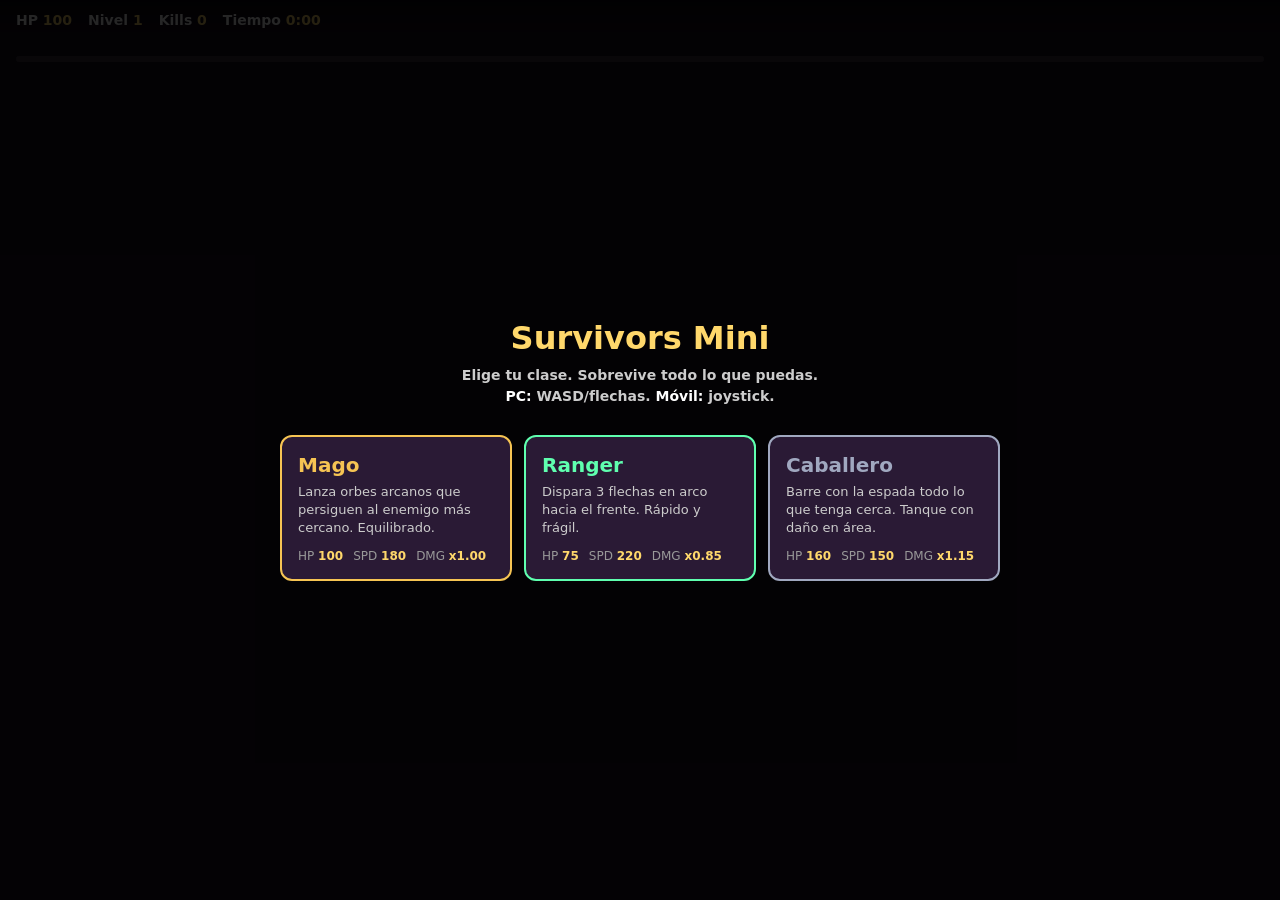
==== index.html @ 5e5a5624 "Initial commit: Survivors Mini con arquitectura por capas y 3 clases" ====
<!DOCTYPE html>
<html lang="es">
<head>
  <meta charset="UTF-8">
  <meta name="viewport" content="width=device-width, initial-scale=1.0, viewport-fit=cover">
  <meta name="mobile-web-app-capable" content="yes">
  <meta name="apple-mobile-web-app-capable" content="yes">
  <title>Survivors Mini</title>
  <link rel="stylesheet" href="styles/main.css">
</head>
<body>
  <canvas id="game"></canvas>
  <div id="ui">
    <div id="topbar">
      <div id="stats">
        <span>HP <b id="hp">100</b></span>
        <span>Nivel <b id="lvl">1</b></span>
        <span>Kills <b id="kills">0</b></span>
        <span>Tiempo <b id="time">0:00</b></span>
      </div>
    </div>
    <div id="xpbar"><div id="xpfill"></div></div>
    <div id="joystick"><div id="stick"></div></div>
    <div id="overlay"></div>
  </div>
  <script type="module" src="src/main.js"></script>
</body>
</html>
---- styles/main.css ----
* { margin: 0; padding: 0; box-sizing: border-box; -webkit-tap-highlight-color: transparent; }
html, body {
  width: 100%; height: 100%; overflow: hidden;
  background: #000;
  touch-action: none;
  user-select: none; -webkit-user-select: none;
  font-family: system-ui, -apple-system, sans-serif;
}
#game { display: block; width: 100vw; height: 100vh; background: #1a0f1f; }

#ui { position: fixed; inset: 0; pointer-events: none; color: #fff; font-weight: 600; }
#topbar {
  position: absolute; top: 0; left: 0; right: 0;
  padding: 12px 16px;
  display: flex; justify-content: space-between; gap: 12px;
  background: linear-gradient(to bottom, rgba(0,0,0,.6), transparent);
}
#stats { display: flex; gap: 16px; flex-wrap: wrap; font-size: 14px; }
#stats span b { color: #ffd86b; }

#xpbar {
  position: absolute; top: 56px; left: 16px; right: 16px;
  height: 6px; background: rgba(255,255,255,.15);
  border-radius: 3px; overflow: hidden;
}
#xpfill {
  height: 100%; width: 0%;
  background: linear-gradient(to right, #6ee7ff, #5fffaf);
  transition: width .2s;
}

#joystick {
  position: absolute; left: 24px; bottom: 24px;
  width: 140px; height: 140px;
  border-radius: 50%;
  background: rgba(255,255,255,.08);
  border: 2px solid rgba(255,255,255,.2);
  pointer-events: auto;
  display: none;
}
#stick {
  position: absolute; left: 50%; top: 50%;
  width: 60px; height: 60px;
  border-radius: 50%;
  background: rgba(255,255,255,.25);
  transform: translate(-50%, -50%);
}

#overlay {
  position: absolute; inset: 0;
  background: rgba(0,0,0,.85);
  display: flex; flex-direction: column;
  align-items: center; justify-content: center;
  padding: 24px;
  pointer-events: auto;
}
#overlay.hidden { display: none; }
#overlay h1 { font-size: 32px; margin-bottom: 8px; color: #ffd86b; text-align: center; }
#overlay h2 { font-size: 20px; margin-bottom: 16px; color: #fff; text-align: center; }
#overlay p { color: #ccc; margin-bottom: 20px; text-align: center; max-width: 480px; font-size: 14px; line-height: 1.5; }

.upgrades { display: flex; flex-direction: column; gap: 10px; width: 100%; max-width: 420px; }
.upgrade {
  background: #2a1a35;
  border: 2px solid #5fffaf;
  border-radius: 10px;
  padding: 14px 16px;
  cursor: pointer;
  color: #fff;
  text-align: left;
  transition: transform .1s, background .1s;
}
.upgrade:hover, .upgrade:active { background: #3d2750; transform: scale(1.02); }
.upgrade b { color: #5fffaf; display: block; margin-bottom: 4px; font-size: 16px; }
.upgrade span { font-size: 13px; color: #bbb; }

button.big {
  background: #5fffaf; color: #000;
  border: none; border-radius: 10px;
  padding: 14px 32px; font-size: 18px; font-weight: 700;
  cursor: pointer; margin-top: 12px;
}
button.big:active { transform: scale(.97); }

.classes {
  display: grid;
  grid-template-columns: repeat(auto-fit, minmax(200px, 1fr));
  gap: 12px;
  width: 100%;
  max-width: 720px;
  margin-top: 8px;
}
.classCard {
  background: #2a1a35;
  border: 2px solid #5fffaf;
  border-radius: 12px;
  padding: 16px;
  cursor: pointer;
  color: #fff;
  text-align: left;
  transition: transform .12s, background .12s, box-shadow .12s;
  font-family: inherit;
}
.classCard:hover, .classCard:active {
  background: #3d2750;
  transform: translateY(-3px);
  box-shadow: 0 8px 24px rgba(0,0,0,.4);
}
.classHead { font-size: 20px; font-weight: 800; margin-bottom: 6px; }
.classDesc { font-size: 13px; color: #ccc; margin-bottom: 12px; line-height: 1.4; min-height: 54px; }
.classStats { display: flex; gap: 10px; flex-wrap: wrap; font-size: 12px; color: #999; }
.classStats b { color: #ffd86b; }

@media (hover: none) { #joystick { display: block; } }
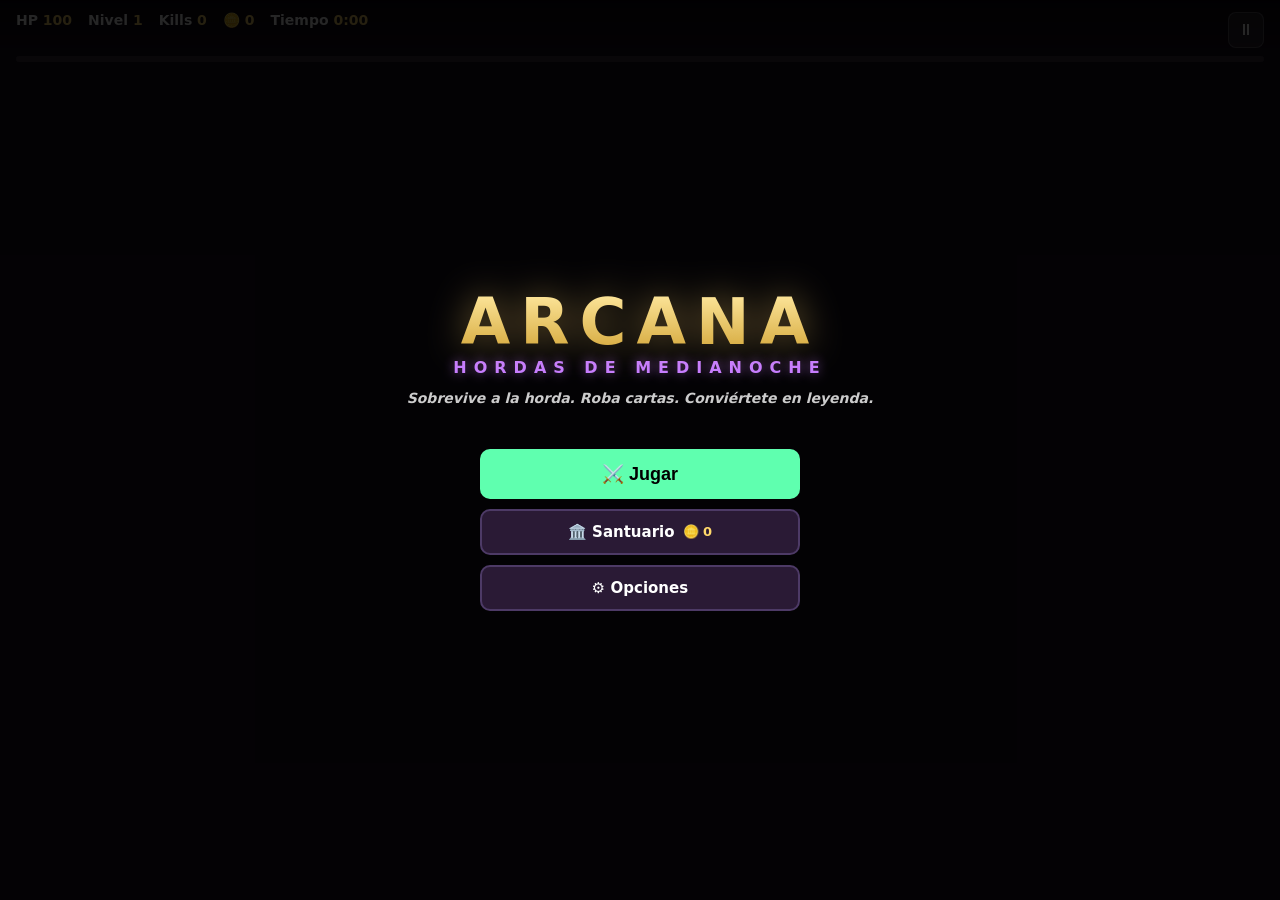
==== commit c8182364: "Arcana: menús completos, audio procedural y meta-progresión rogue-lite Basado en los pilares de éxit" ====
--- a/index.html
+++ b/index.html
@@ -5,7 +5,7 @@
   <meta name="viewport" content="width=device-width, initial-scale=1.0, viewport-fit=cover">
   <meta name="mobile-web-app-capable" content="yes">
   <meta name="apple-mobile-web-app-capable" content="yes">
-  <title>Survivors Mini</title>
+  <title>Arcana: Hordas de Medianoche</title>
   <link rel="stylesheet" href="styles/main.css">
 </head>
 <body>
@@ -16,8 +16,10 @@
         <span>HP <b id="hp">100</b></span>
         <span>Nivel <b id="lvl">1</b></span>
         <span>Kills <b id="kills">0</b></span>
+        <span>🪙 <b id="gold">0</b></span>
         <span>Tiempo <b id="time">0:00</b></span>
       </div>
+      <button id="pauseBtn">⏸</button>
     </div>
     <div id="xpbar"><div id="xpfill"></div></div>
     <div id="joystick"><div id="stick"></div></div>
--- a/styles/main.css
+++ b/styles/main.css
@@ -17,6 +17,18 @@
 }
 #stats { display: flex; gap: 16px; flex-wrap: wrap; font-size: 14px; }
 #stats span b { color: #ffd86b; }
+
+#pauseBtn {
+  pointer-events: auto;
+  background: rgba(255,255,255,.1);
+  border: 1px solid rgba(255,255,255,.25);
+  border-radius: 8px;
+  color: #fff;
+  font-size: 16px;
+  width: 36px; height: 36px;
+  cursor: pointer;
+  flex-shrink: 0;
+}
 
 #xpbar {
   position: absolute; top: 56px; left: 16px; right: 16px;
@@ -59,20 +71,102 @@
 #overlay h2 { font-size: 20px; margin-bottom: 16px; color: #fff; text-align: center; }
 #overlay p { color: #ccc; margin-bottom: 20px; text-align: center; max-width: 480px; font-size: 14px; line-height: 1.5; }
 
-.upgrades { display: flex; flex-direction: column; gap: 10px; width: 100%; max-width: 420px; }
-.upgrade {
-  background: #2a1a35;
-  border: 2px solid #5fffaf;
-  border-radius: 10px;
-  padding: 14px 16px;
+.cards {
+  display: flex;
+  gap: 14px;
+  width: 100%;
+  max-width: 640px;
+  justify-content: center;
+  flex-wrap: wrap;
+  perspective: 800px;
+}
+.card {
+  flex: 1 1 160px;
+  max-width: 200px;
+  min-height: 210px;
+  display: flex; flex-direction: column;
+  align-items: center; justify-content: flex-start;
+  gap: 8px;
+  padding: 14px 12px;
+  border-radius: 14px;
   cursor: pointer;
   color: #fff;
-  text-align: left;
-  transition: transform .1s, background .1s;
-}
-.upgrade:hover, .upgrade:active { background: #3d2750; transform: scale(1.02); }
-.upgrade b { color: #5fffaf; display: block; margin-bottom: 4px; font-size: 16px; }
-.upgrade span { font-size: 13px; color: #bbb; }
+  text-align: center;
+  font-family: inherit;
+  background: linear-gradient(160deg, #241433, #160b22);
+  border: 2px solid #555;
+  position: relative;
+  overflow: hidden;
+  animation: cardDeal .4s cubic-bezier(.2, 1.4, .4, 1) backwards;
+  transition: transform .12s, box-shadow .12s;
+}
+.card:hover, .card:active { transform: translateY(-6px) scale(1.03); }
+@keyframes cardDeal {
+  from { opacity: 0; transform: translateY(40px) rotateX(35deg); }
+  to   { opacity: 1; transform: translateY(0) rotateX(0); }
+}
+
+.cardRarity {
+  font-size: 10px; font-weight: 800;
+  letter-spacing: 1.5px; text-transform: uppercase;
+  padding: 3px 10px; border-radius: 20px;
+  border: 1px solid currentColor;
+}
+.cardIcon { font-size: 34px; line-height: 1.2; margin-top: 4px; }
+.cardName { font-size: 15px; font-weight: 800; }
+.cardDesc { font-size: 12px; color: #c8c2d4; line-height: 1.4; }
+
+/* Gris: Muy Común */
+.card.r-comun { border-color: #9aa0ae; }
+.card.r-comun .cardRarity { color: #9aa0ae; }
+.card.r-comun .cardName { color: #d4d8e0; }
+
+/* Verde: Poco Común */
+.card.r-pocoComun { border-color: #5fffaf; box-shadow: 0 0 12px rgba(95,255,175,.18); }
+.card.r-pocoComun .cardRarity { color: #5fffaf; }
+.card.r-pocoComun .cardName { color: #5fffaf; }
+
+/* Azul: Raro */
+.card.r-raro { border-color: #4da6ff; box-shadow: 0 0 16px rgba(77,166,255,.3); }
+.card.r-raro .cardRarity { color: #4da6ff; }
+.card.r-raro .cardName { color: #8cc6ff; }
+
+/* Lila: Ultra Raro */
+.card.r-ultraRaro {
+  border-color: #c77dff;
+  box-shadow: 0 0 22px rgba(199,125,255,.45);
+  background: linear-gradient(160deg, #321a4a, #1c0e2e);
+}
+.card.r-ultraRaro .cardRarity { color: #c77dff; }
+.card.r-ultraRaro .cardName { color: #ddb3ff; }
+
+/* Dorado: Jackpot */
+.card.r-jackpot {
+  border-color: #ffd86b;
+  box-shadow: 0 0 30px rgba(255,216,107,.55);
+  background: linear-gradient(160deg, #4a3614, #241404);
+  animation: cardDeal .4s cubic-bezier(.2, 1.4, .4, 1) backwards,
+             jackpotPulse 1.6s ease-in-out infinite;
+}
+.card.r-jackpot .cardRarity { color: #ffd86b; }
+.card.r-jackpot .cardName { color: #ffe9a0; text-shadow: 0 0 10px rgba(255,216,107,.6); }
+.card.r-jackpot .cardDesc { color: #e8d8b0; }
+.card.r-jackpot::after {
+  content: '';
+  position: absolute; inset: 0;
+  background: linear-gradient(115deg, transparent 35%, rgba(255,240,190,.35) 50%, transparent 65%);
+  transform: translateX(-100%);
+  animation: jackpotShine 2.2s ease-in-out infinite;
+  pointer-events: none;
+}
+@keyframes jackpotPulse {
+  0%, 100% { box-shadow: 0 0 22px rgba(255,216,107,.4); }
+  50%      { box-shadow: 0 0 38px rgba(255,216,107,.75); }
+}
+@keyframes jackpotShine {
+  0%   { transform: translateX(-100%); }
+  55%, 100% { transform: translateX(100%); }
+}
 
 button.big {
   background: #5fffaf; color: #000;
@@ -112,3 +206,138 @@
 .classStats b { color: #ffd86b; }
 
 @media (hover: none) { #joystick { display: block; } }
+
+/* ---------- Título ---------- */
+.titleWrap { display: flex; flex-direction: column; align-items: center; gap: 8px; }
+.gameLogo { display: flex; flex-direction: column; align-items: center; line-height: 1; margin-bottom: 4px; }
+.logoTop {
+  font-size: 64px; font-weight: 900; letter-spacing: 10px;
+  background: linear-gradient(180deg, #ffe9a0, #d4a73a);
+  -webkit-background-clip: text; background-clip: text;
+  -webkit-text-fill-color: transparent;
+  filter: drop-shadow(0 0 18px rgba(255, 216, 107, .45));
+  animation: logoGlow 2.4s ease-in-out infinite;
+}
+.logoBottom {
+  font-size: 16px; font-weight: 800; letter-spacing: 7px;
+  color: #c77dff; margin-top: 6px;
+  text-shadow: 0 0 12px rgba(199, 125, 255, .6);
+}
+@keyframes logoGlow {
+  0%, 100% { filter: drop-shadow(0 0 12px rgba(255, 216, 107, .35)); }
+  50%      { filter: drop-shadow(0 0 26px rgba(255, 216, 107, .65)); }
+}
+.tagline { font-style: italic; }
+.records {
+  display: flex; gap: 18px; font-size: 13px; color: #999;
+  margin-bottom: 12px; flex-wrap: wrap; justify-content: center;
+}
+.records b { color: #ffd86b; }
+
+.menuButtons {
+  display: flex; flex-direction: column; gap: 10px;
+  width: 100%; max-width: 320px; align-items: stretch;
+}
+.menuBtn {
+  background: #2a1a35;
+  border: 2px solid #4d3a66;
+  border-radius: 10px;
+  padding: 12px 18px;
+  font-size: 15px; font-weight: 700;
+  color: #fff; cursor: pointer;
+  font-family: inherit;
+  transition: transform .1s, background .1s, border-color .1s;
+  display: flex; justify-content: center; align-items: center; gap: 8px;
+}
+.menuBtn:hover, .menuBtn:active { background: #3d2750; border-color: #c77dff; transform: scale(1.02); }
+.menuBtn.danger { border-color: #6e2a2a; color: #ff9a9a; }
+.menuBtn.danger:hover { border-color: #d84444; background: #3a1a1a; }
+.backBtn { margin-top: 16px; max-width: 320px; width: 100%; }
+.goldTag { color: #ffd86b; font-size: 13px; }
+
+/* ---------- Selección de clase ---------- */
+.classPreview { width: 120px; height: 120px; display: block; margin: 0 auto 4px; }
+
+/* ---------- Santuario ---------- */
+.goldBar {
+  font-size: 18px; color: #fff; margin-bottom: 14px;
+  background: rgba(255, 216, 107, .1);
+  border: 1px solid rgba(255, 216, 107, .4);
+  padding: 8px 22px; border-radius: 24px;
+}
+.goldBar b { color: #ffd86b; }
+.shop {
+  display: flex; flex-direction: column; gap: 8px;
+  width: 100%; max-width: 480px;
+  max-height: 50vh; overflow-y: auto;
+}
+.shopRow {
+  display: flex; align-items: center; gap: 12px;
+  background: #221330;
+  border: 1px solid #3a2a4d;
+  border-radius: 10px;
+  padding: 10px 12px;
+}
+.shopIcon { font-size: 24px; width: 36px; text-align: center; }
+.shopInfo { flex: 1; text-align: left; }
+.shopName { font-size: 14px; font-weight: 800; display: flex; align-items: center; gap: 8px; }
+.shopDesc { font-size: 12px; color: #998db0; }
+.pips { display: inline-flex; gap: 3px; }
+.pip {
+  width: 8px; height: 8px; border-radius: 50%;
+  background: rgba(255,255,255,.12);
+  border: 1px solid rgba(255,255,255,.2);
+}
+.pip.on { background: #ffd86b; border-color: #ffd86b; box-shadow: 0 0 6px rgba(255,216,107,.6); }
+.buyBtn {
+  background: #2a3a26;
+  border: 1px solid #5fffaf;
+  color: #5fffaf;
+  border-radius: 8px;
+  padding: 8px 12px;
+  font-weight: 800; font-size: 13px;
+  cursor: pointer; font-family: inherit;
+  min-width: 76px;
+}
+.buyBtn:hover:not(.maxed) { background: #355030; }
+.buyBtn.maxed { border-color: #ffd86b; color: #ffd86b; background: transparent; cursor: default; }
+.buyBtn.shake { animation: denyShake .3s; }
+@keyframes denyShake {
+  0%, 100% { transform: translateX(0); }
+  25% { transform: translateX(-4px); }
+  75% { transform: translateX(4px); }
+}
+
+/* ---------- Opciones / Pausa ---------- */
+.options { display: flex; flex-direction: column; gap: 14px; width: 100%; max-width: 320px; }
+.optRow {
+  display: flex; justify-content: space-between; align-items: center;
+  gap: 14px; color: #fff; font-size: 14px; font-weight: 700;
+  background: #221330; border: 1px solid #3a2a4d;
+  border-radius: 10px; padding: 10px 14px;
+}
+.optRow input[type="range"] { width: 140px; accent-color: #c77dff; }
+
+/* ---------- Cofre ---------- */
+.chestReveal { display: flex; flex-direction: column; align-items: center; gap: 12px; }
+.chestReveal .card { cursor: default; min-width: 190px; }
+.chestGold {
+  font-size: 20px; font-weight: 900; color: #ffd86b;
+  text-shadow: 0 0 12px rgba(255,216,107,.6);
+  animation: cardDeal .35s ease-out;
+}
+.chestGold.hidden, #claimBtn.hidden { display: none; }
+
+/* ---------- Game Over ---------- */
+.goStats {
+  display: flex; flex-direction: column; gap: 8px;
+  margin-bottom: 18px; font-size: 16px; color: #ccc;
+}
+.goStat b { color: #fff; font-size: 18px; }
+.goStat.gold b { color: #ffd86b; }
+.newRecord {
+  font-size: 11px; font-weight: 900; color: #5fffaf;
+  margin-left: 8px; letter-spacing: 1px;
+  animation: recordBlink 1s ease-in-out infinite;
+}
+@keyframes recordBlink { 50% { opacity: .4; } }
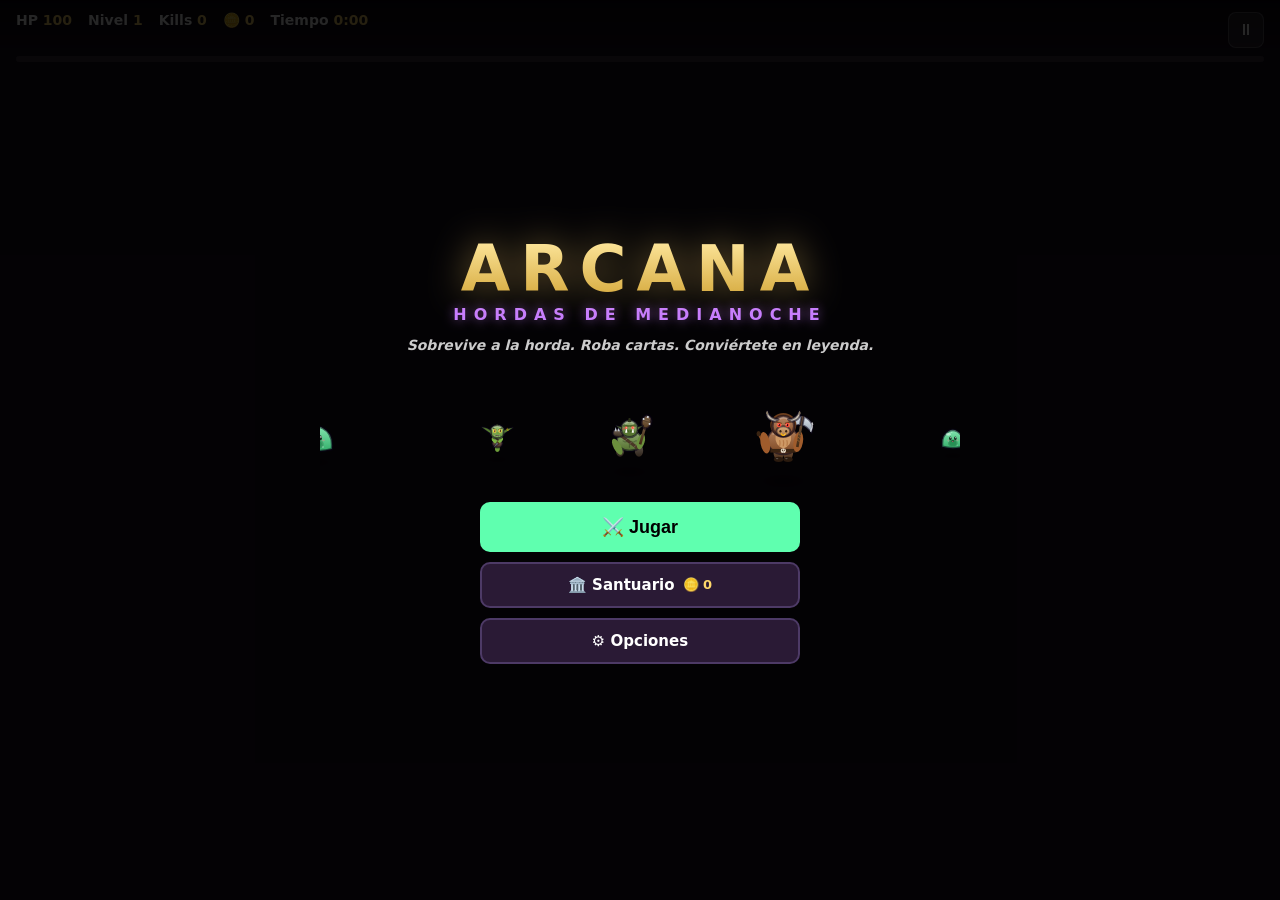
==== commit eed6f2c5: "Rendimiento de hordas, anuncios de jefes y pulido de experiencia - Físicas con rejilla espacial: la " ====
--- a/index.html
+++ b/index.html
@@ -6,6 +6,7 @@
   <meta name="mobile-web-app-capable" content="yes">
   <meta name="apple-mobile-web-app-capable" content="yes">
   <title>Arcana: Hordas de Medianoche</title>
+  <link rel="icon" href="data:image/svg+xml,<svg xmlns=%22http://www.w3.org/2000/svg%22 viewBox=%220 0 100 100%22><text y=%22.9em%22 font-size=%2290%22>🌙</text></svg>">
   <link rel="stylesheet" href="styles/main.css">
 </head>
 <body>
@@ -22,6 +23,7 @@
       <button id="pauseBtn">⏸</button>
     </div>
     <div id="xpbar"><div id="xpfill"></div></div>
+    <div id="announce"></div>
     <div id="joystick"><div id="stick"></div></div>
     <div id="overlay"></div>
   </div>
--- a/styles/main.css
+++ b/styles/main.css
@@ -39,6 +39,29 @@
   height: 100%; width: 0%;
   background: linear-gradient(to right, #6ee7ff, #5fffaf);
   transition: width .2s;
+}
+#xpbar.almost #xpfill {
+  animation: xpPulse .7s ease-in-out infinite;
+}
+@keyframes xpPulse {
+  0%, 100% { box-shadow: 0 0 4px rgba(95,255,175,.4); filter: brightness(1); }
+  50%      { box-shadow: 0 0 14px rgba(95,255,175,.9); filter: brightness(1.4); }
+}
+
+#announce {
+  position: absolute; top: 22%; left: 0; right: 0;
+  text-align: center;
+  font-size: 30px; font-weight: 900; letter-spacing: 3px;
+  text-shadow: 0 2px 12px rgba(0,0,0,.8);
+  opacity: 0;
+  pointer-events: none;
+}
+#announce.show { animation: announceIn 2.4s ease-out forwards; }
+@keyframes announceIn {
+  0%   { opacity: 0; transform: scale(1.6); }
+  12%  { opacity: 1; transform: scale(1); }
+  80%  { opacity: 1; }
+  100% { opacity: 0; transform: scale(.95); }
 }
 
 #joystick {
@@ -228,6 +251,10 @@
   50%      { filter: drop-shadow(0 0 26px rgba(255, 216, 107, .65)); }
 }
 .tagline { font-style: italic; }
+#titleParade {
+  width: min(640px, 92vw); height: 110px;
+  margin: -6px 0;
+}
 .records {
   display: flex; gap: 18px; font-size: 13px; color: #999;
   margin-bottom: 12px; flex-wrap: wrap; justify-content: center;
@@ -257,6 +284,30 @@
 
 /* ---------- Selección de clase ---------- */
 .classPreview { width: 120px; height: 120px; display: block; margin: 0 auto 4px; }
+.classCard.locked { opacity: .75; filter: saturate(.4); }
+.classCard.locked .classPreview { filter: brightness(.4); }
+.classCard.shake { animation: denyShake .3s; }
+.unlockTag {
+  margin-top: 8px; font-size: 13px; font-weight: 800;
+  color: #ffd86b; text-align: center;
+  background: rgba(255, 216, 107, .12);
+  border: 1px solid rgba(255, 216, 107, .4);
+  border-radius: 8px; padding: 6px;
+}
+
+/* ---------- Stats de pausa ---------- */
+.pauseStats {
+  display: grid; grid-template-columns: 1fr 1fr;
+  gap: 6px 18px; font-size: 13px; color: #998db0;
+  background: #221330; border: 1px solid #3a2a4d;
+  border-radius: 10px; padding: 12px 16px; margin-bottom: 16px;
+}
+.pauseStats b { color: #fff; }
+.pauseStats .evolved {
+  grid-column: 1 / -1; text-align: center; color: #ffd86b;
+  font-weight: 900; letter-spacing: 1px;
+  text-shadow: 0 0 10px rgba(255,216,107,.5);
+}
 
 /* ---------- Santuario ---------- */
 .goldBar {
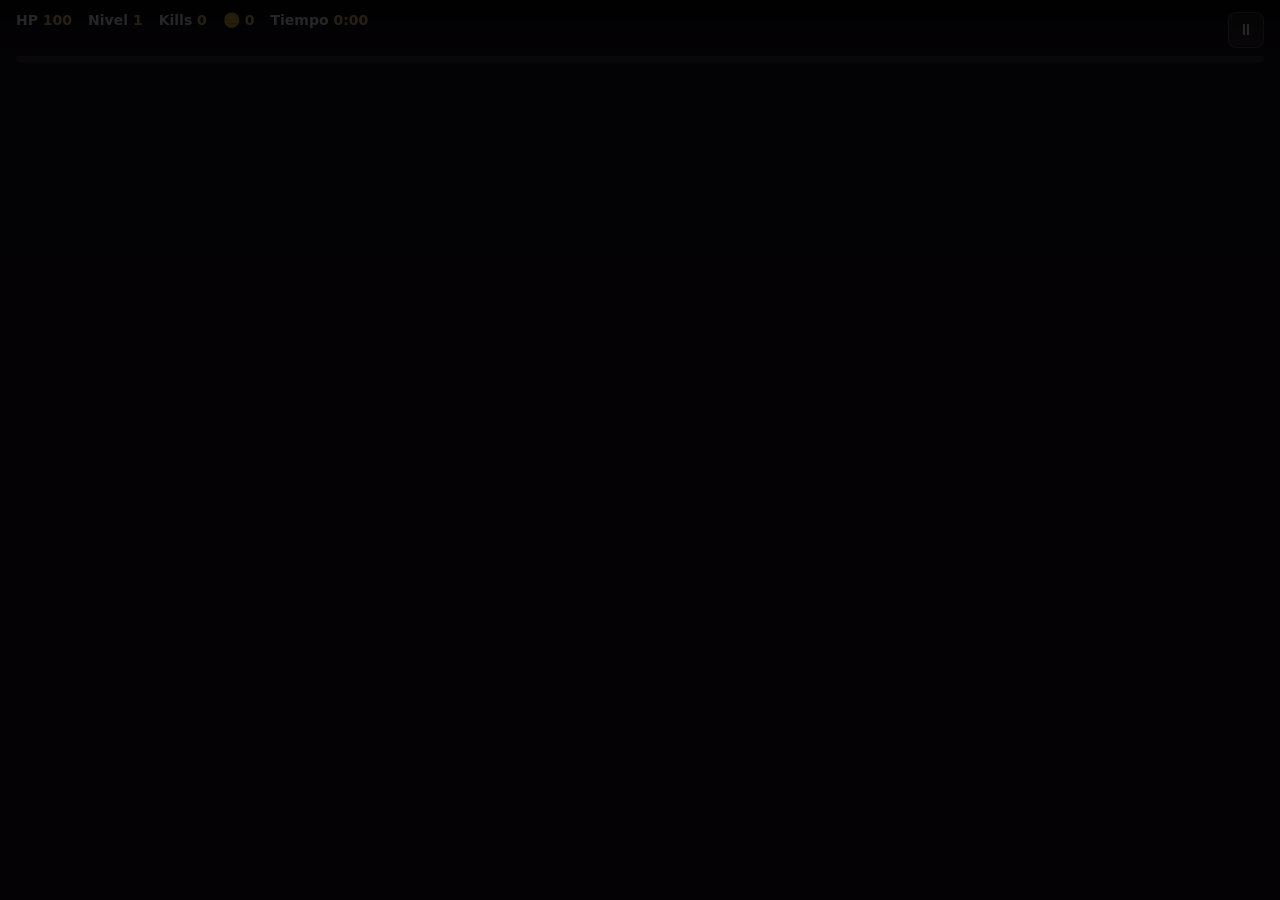
==== commit 33eda6f2: "Habilidades ulti con cooldown por clase Añade un sistema de ulti específico por clase con un cooldow" ====
--- a/index.html
+++ b/index.html
@@ -25,6 +25,7 @@
     <div id="xpbar"><div id="xpfill"></div></div>
     <div id="announce"></div>
     <div id="joystick"><div id="stick"></div></div>
+    <div id="ultiBtn" aria-label="Ulti"></div>
     <div id="overlay"></div>
   </div>
   <script type="module" src="src/main.js"></script>
--- a/styles/main.css
+++ b/styles/main.css
@@ -392,3 +392,169 @@
   animation: recordBlink 1s ease-in-out infinite;
 }
 @keyframes recordBlink { 50% { opacity: .4; } }
+
+/* ---------- HUD: chips de stats RPG ---------- */
+#statsRpg {
+  display: flex; gap: 10px; align-items: center;
+  margin-top: 4px; font-size: 13px;
+  flex-basis: 100%; flex-wrap: wrap;
+  position: relative;
+}
+.statChip {
+  display: inline-flex; align-items: center; gap: 4px;
+  background: rgba(40, 20, 60, .55);
+  border: 1px solid rgba(199, 125, 255, .25);
+  padding: 3px 9px; border-radius: 14px;
+  font-weight: 700;
+}
+.statChip b { color: #fff; font-weight: 800; }
+.statBadge {
+  display: inline-flex; align-items: center; justify-content: center;
+  min-width: 26px; height: 22px; padding: 0 7px;
+  border-radius: 12px;
+  background: linear-gradient(180deg, #ffe9a0, #d4a73a);
+  color: #2a1606; font-weight: 900; font-size: 12px;
+  box-shadow: 0 0 12px rgba(255, 216, 107, .65);
+  animation: badgePulse 1.4s ease-in-out infinite;
+  margin-left: auto;
+}
+.statBadge.hidden { display: none; }
+@keyframes badgePulse {
+  0%, 100% { transform: scale(1); box-shadow: 0 0 10px rgba(255, 216, 107, .5); }
+  50%      { transform: scale(1.08); box-shadow: 0 0 18px rgba(255, 216, 107, .9); }
+}
+
+/* ---------- Menú de stats (asignación manual) ---------- */
+.statPoints {
+  color: #ffd86b;
+  font-size: 20px;
+  text-shadow: 0 0 10px rgba(255, 216, 107, .6);
+}
+.statsList {
+  display: flex; flex-direction: column; gap: 10px;
+  width: 100%; max-width: 420px; margin-bottom: 16px;
+}
+.statRow {
+  display: grid;
+  grid-template-columns: 36px 1fr auto 52px;
+  align-items: center; gap: 10px;
+  background: #221330;
+  border: 2px solid #3a2a4d;
+  border-radius: 12px;
+  padding: 10px 12px;
+}
+.statIcon { font-size: 22px; text-align: center; }
+.statName { font-size: 14px; font-weight: 800; color: #fff; text-align: left; }
+.statValue { font-size: 18px; text-align: right; font-weight: 800; }
+.statValue b { color: inherit; }
+.statPlus {
+  background: linear-gradient(180deg, #c77dff, #7a3acc);
+  border: none; border-radius: 10px;
+  width: 48px; height: 40px;
+  font-size: 22px; font-weight: 900; color: #fff;
+  cursor: pointer; font-family: inherit;
+  box-shadow: 0 2px 8px rgba(122, 58, 204, .55);
+  transition: transform .08s, box-shadow .08s, filter .08s;
+}
+.statPlus:hover:not(:disabled), .statPlus:active:not(:disabled) {
+  transform: scale(1.05);
+  box-shadow: 0 4px 14px rgba(199, 125, 255, .75);
+  filter: brightness(1.1);
+}
+.statPlus:disabled {
+  background: #3a2a4d; color: #6a5a80; cursor: not-allowed;
+  box-shadow: none;
+}
+button.big:disabled {
+  background: #3a2a4d; color: #6a5a80; cursor: not-allowed;
+}
+@media (max-width: 480px) {
+  .statRow {
+    grid-template-columns: 32px 1fr 44px 44px;
+    gap: 8px; padding: 10px;
+  }
+  .statName { font-size: 13px; }
+  .statPlus { width: 44px; height: 44px; font-size: 20px; }
+}
+
+/* ===================== ULTI BUTTON ===================== */
+#ultiBtn {
+  position: absolute;
+  right: 24px;
+  bottom: 24px;
+  width: 110px; height: 110px;
+  border-radius: 50%;
+  pointer-events: auto;
+  display: none; /* shown by UltiButton.js once a game starts */
+  align-items: center; justify-content: center;
+  background: radial-gradient(circle at 50% 35%, #3a1c5c 0%, #1a0b2e 75%);
+  border: 3px solid rgba(255, 255, 255, .25);
+  box-shadow: 0 8px 24px rgba(0,0,0,.5), inset 0 0 12px rgba(0,0,0,.6);
+  color: #fff;
+  font-weight: 900;
+  -webkit-user-select: none;
+  user-select: none;
+  cursor: pointer;
+  transition: transform .08s, box-shadow .15s, border-color .15s;
+}
+#ultiBtn .ultiBtn__ring {
+  position: absolute; inset: -6px;
+  border-radius: 50%;
+  border: 2px solid rgba(255, 218, 120, 0);
+  pointer-events: none;
+}
+#ultiBtn .ultiBtn__pulse {
+  position: absolute; inset: -2px;
+  border-radius: 50%;
+  pointer-events: none;
+  opacity: 0;
+}
+#ultiBtn .ultiBtn__icon {
+  position: relative;
+  z-index: 2;
+  font-size: 44px;
+  line-height: 1;
+  text-shadow: 0 0 10px rgba(255, 218, 120, .75), 0 2px 4px rgba(0,0,0,.7);
+  pointer-events: none;
+  font-family: system-ui, -apple-system, sans-serif;
+}
+#ultiBtn .ultiBtn__cd {
+  position: absolute; inset: 0;
+  border-radius: 50%;
+  display: flex; align-items: center; justify-content: center;
+  font-size: 22px; font-weight: 900;
+  color: #fff;
+  text-shadow: 0 2px 4px rgba(0,0,0,.8);
+  pointer-events: none;
+  z-index: 3;
+}
+#ultiBtn.ultiBtn--ready {
+  border-color: #ffd86b;
+  box-shadow:
+    0 0 18px rgba(255, 218, 120, .85),
+    0 0 36px rgba(255, 186, 8, .5),
+    inset 0 0 12px rgba(255, 218, 120, .35);
+  animation: ultiPulse 1.1s ease-in-out infinite;
+}
+#ultiBtn.ultiBtn--ready .ultiBtn__pulse {
+  opacity: 1;
+  box-shadow: 0 0 20px 4px rgba(255, 218, 120, .55);
+  animation: ultiHalo 1.4s ease-out infinite;
+}
+#ultiBtn.ultiBtn--press {
+  transform: scale(.92);
+}
+@keyframes ultiPulse {
+  0%, 100% { transform: scale(1); }
+  50%      { transform: scale(1.05); }
+}
+@keyframes ultiHalo {
+  0%   { box-shadow: 0 0 0 0 rgba(255, 218, 120, .6); }
+  100% { box-shadow: 0 0 0 22px rgba(255, 218, 120, 0); }
+}
+
+/* On larger screens (desktop), keep it visible but a bit smaller and out of the way */
+@media (min-width: 900px) {
+  #ultiBtn { width: 96px; height: 96px; right: 32px; bottom: 32px; }
+  #ultiBtn .ultiBtn__icon { font-size: 36px; }
+}
